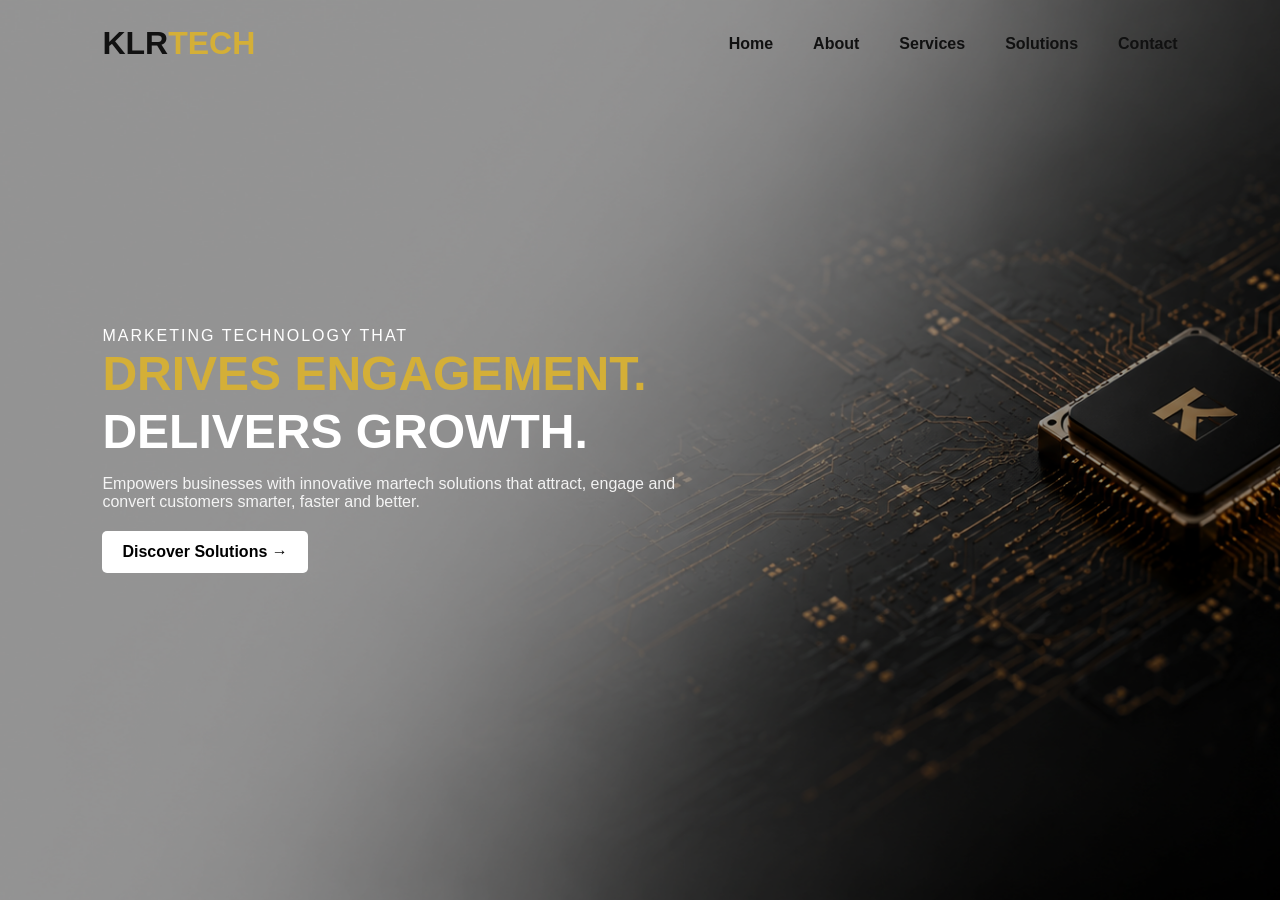
==== index.html @ 7ba4dcd9 "Update index.html" ====
<!DOCTYPE html>
<html lang="en">
<head>
    <meta charset="UTF-8">
    <meta name="viewport" content="width=device-width, initial-scale=1.0">
    <title>KLRTECH</title>

    <link rel="stylesheet" href="style.css">
</head>

<body>

<header>

    <div class="logo">
        KLR<span class="gold">TECH</span>
    </div>

    <nav>
        <a href="#home">Home</a>
        <a href="#about">About</a>
        <a href="#services">Services</a>
        <a href="#solutions">Solutions</a>
        <a href="#contact">Contact</a>
    </nav>

</header>

<section class="hero" id="home">

    <div class="overlay"></div>

    <div class="content">

        <p class="small">
            MARKETING TECHNOLOGY THAT
        </p>

        <h1>
            <span class="gold">DRIVES ENGAGEMENT.</span><br>
            DELIVERS GROWTH.
        </h1>

        <p class="desc">
            Empowers businesses with innovative martech solutions that attract,
            engage and convert customers smarter, faster and better.
        </p>

        <a href="#solutions" class="button">
            Discover Solutions →
        </a>

    </div>

</section>

</body>
</html>
---- style.css ----
*{
    margin:0;
    padding:0;
    box-sizing:border-box;
    font-family:Arial, Helvetica, sans-serif;
}

body{
    background:#fff;
    color:#111;
    overflow-x:hidden;
}

header{
    width:100%;
    padding:25px 8%;
    display:flex;
    justify-content:space-between;
    align-items:center;
    position:absolute;
    top:0;
    left:0;
    z-index:100;
}

.logo{
    font-size:32px;
    font-weight:bold;
}

.logo span{
    color:#D4AF37;
}

nav{
    display:flex;
    gap:40px;
}

nav a{
    text-decoration:none;
    color:#111;
    font-weight:600;
    transition:.3s;
}

nav a:hover{
    color:#ff6b00;
}

.hero{
    height: 100vh;
    width: 100%;
    background: url("Cover1.jpg") no-repeat center center/cover;
    position: relative;
    display: flex;
    align-items: center;
    padding: 0 8%;
}

/* gelapkan sikit background supaya text clear */
.overlay{
    position: absolute;
    top: 0;
    left: 0;
    height: 100%;
    width: 100%;
    background: rgba(0,0,0,0.4);
    z-index: 1;
}

.content{
    position: relative;
    z-index: 2;
    color: white;
    max-width: 600px;
}

.small{
    letter-spacing: 2px;
}

h1{
    font-size: 48px;
    line-height: 1.2;
}

.desc{
    margin-top: 15px;
    font-size: 16px;
    opacity: 0.9;
}

.button{
    display: inline-block;
    margin-top: 20px;
    padding: 12px 20px;
    background: white;
    color: black;
    text-decoration: none;
    font-weight: bold;
    border-radius: 5px;
}

/* Gold text */
.gold{
    color:#D4AF37;
}
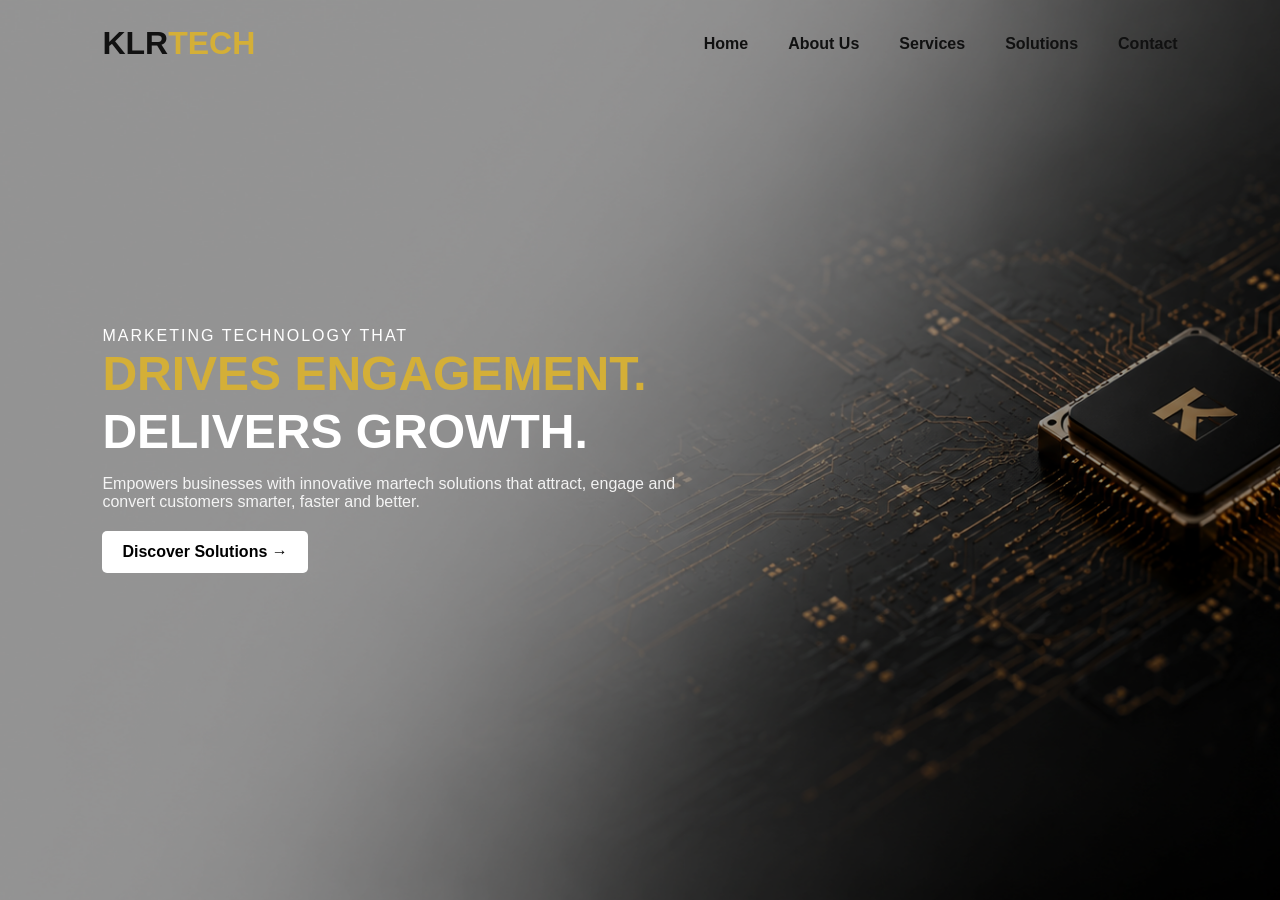
==== commit 7ec13101: "Update index.html" ====
--- a/index.html
+++ b/index.html
@@ -17,11 +17,11 @@
     </div>
 
     <nav>
-        <a href="#home">Home</a>
-        <a href="#about">About</a>
-        <a href="#services">Services</a>
-        <a href="#solutions">Solutions</a>
-        <a href="#contact">Contact</a>
+        <a href="index.html">Home</a>
+        <a href="about.html">About Us</a>
+        <a href="services.html">Services</a>
+        <a href="solutions.html">Solutions</a>
+        <a href="contact.html">Contact</a>
     </nav>
 
 </header>
@@ -46,7 +46,7 @@
             engage and convert customers smarter, faster and better.
         </p>
 
-        <a href="#solutions" class="button">
+        <a href="solutions.html" class="button">
             Discover Solutions →
         </a>
 
--- a/style.css
+++ b/style.css
@@ -101,8 +101,6 @@
     font-weight: bold;
     border-radius: 5px;
 }
-
-/* Gold text */
 .gold{
-    color:#D4AF37;
+    color:#D4AF37 !important;
 }
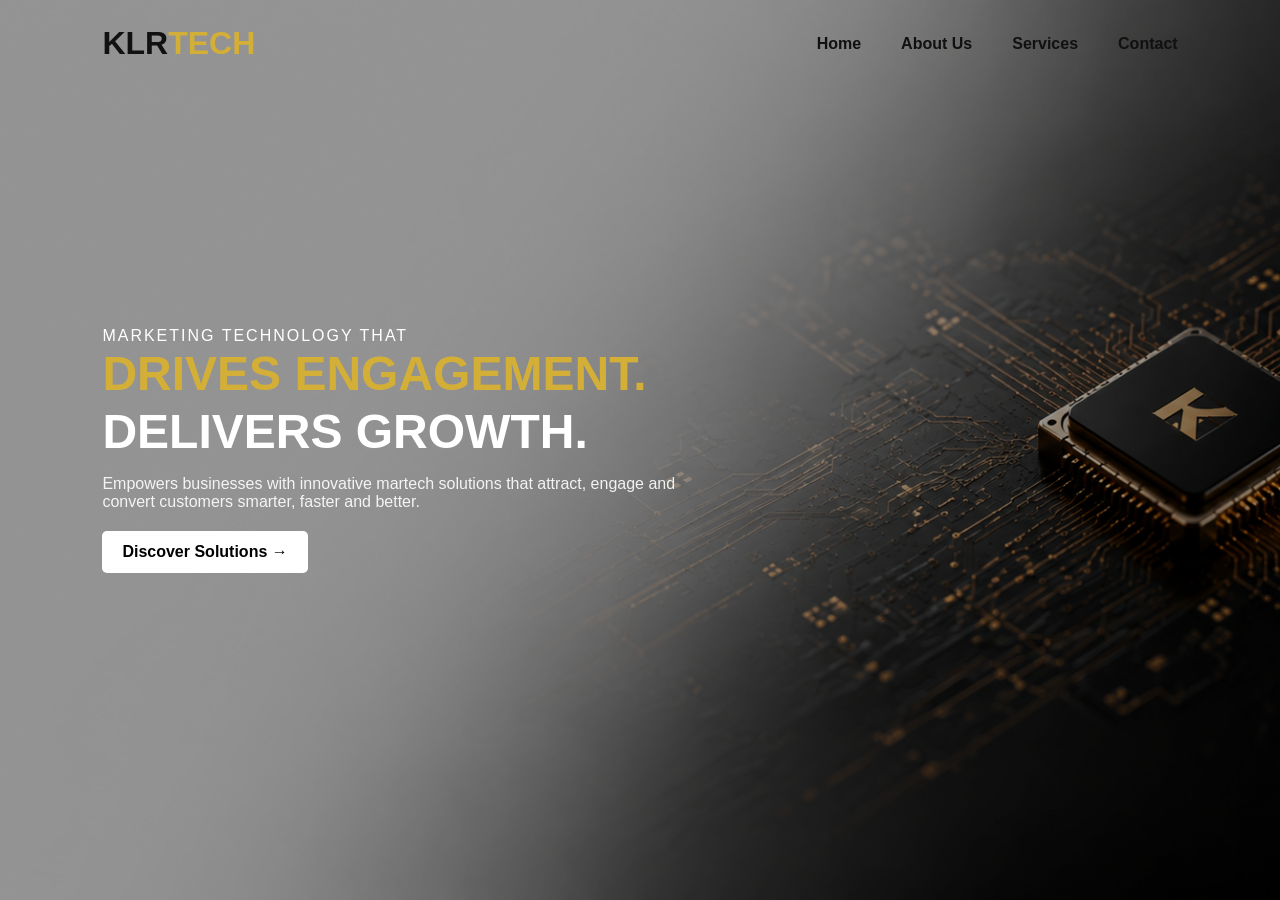
==== commit 238b60ee: "Update index.html" ====
--- a/index.html
+++ b/index.html
@@ -20,7 +20,6 @@
         <a href="index.html">Home</a>
         <a href="about.html">About Us</a>
         <a href="services.html">Services</a>
-        <a href="solutions.html">Solutions</a>
         <a href="contact.html">Contact</a>
     </nav>
 
--- a/style.css
+++ b/style.css
@@ -1,3 +1,4 @@
+/* RESET */
 *{
     margin:0;
     padding:0;
@@ -11,6 +12,7 @@
     overflow-x:hidden;
 }
 
+/* HEADER */
 header{
     width:100%;
     padding:25px 8%;
@@ -48,6 +50,7 @@
     color:#ff6b00;
 }
 
+/* HERO SECTION */
 .hero{
     height: 100vh;
     width: 100%;
@@ -58,7 +61,6 @@
     padding: 0 8%;
 }
 
-/* gelapkan sikit background supaya text clear */
 .overlay{
     position: absolute;
     top: 0;
@@ -101,6 +103,100 @@
     font-weight: bold;
     border-radius: 5px;
 }
+
 .gold{
     color:#D4AF37 !important;
 }
+
+/* ==========================================
+   ABOUT PAGE ONLY
+   ========================================== */
+
+.about-hero{
+    width:100%;
+    height:100vh;
+    background:url("Cover2.png") center center/cover no-repeat;
+    position:relative;
+    display:flex;
+    align-items:center;
+}
+
+.about-hero .overlay{
+    position:absolute;
+    inset:0;
+    background:rgba(0,0,0,.55);
+}
+
+.about-content{
+    position:relative;
+    z-index:2;
+    width:700px;
+    margin-left:8%;
+    color:#fff;
+}
+
+.about-content .small-title{
+    color:#D4AF37;
+    font-size:20px;
+    font-weight:700;
+    letter-spacing:1px;
+}
+
+.about-content h1{
+    font-size:78px;
+    font-weight:800;
+    margin-top:15px;
+    color:#fff;
+}
+
+.about-content .line{
+    width:240px;
+    height:2px;
+    background:#D4AF37;
+    margin:30px 0 40px;
+}
+
+.about-content h2{
+    font-size:24px;
+    margin-bottom:25px;
+    color:#fff;
+}
+
+.about-content p{
+    font-size:18px;
+    line-height:1.9;
+    color:#ddd;
+    margin-bottom:22px;
+}
+
+.about-content .btn{
+    display:inline-block;
+    margin-top:15px;
+    padding:14px 28px;
+    border:2px solid #D4AF37;
+    color:#D4AF37;
+    text-decoration:none;
+    border-radius:8px;
+    transition:.3s;
+}
+
+.about-content .btn:hover{
+    background:#D4AF37;
+    color:#111;
+}
+
+/* About page navigation */
+header nav a.active{
+    color:#D4AF37;
+    position:relative;
+}
+
+header nav a.active::after{
+    content:"";
+    position:absolute;
+    left:0;
+    bottom:-8px;
+    width:100%;
+    height:2px;
+    background:#D4AF37;
+}
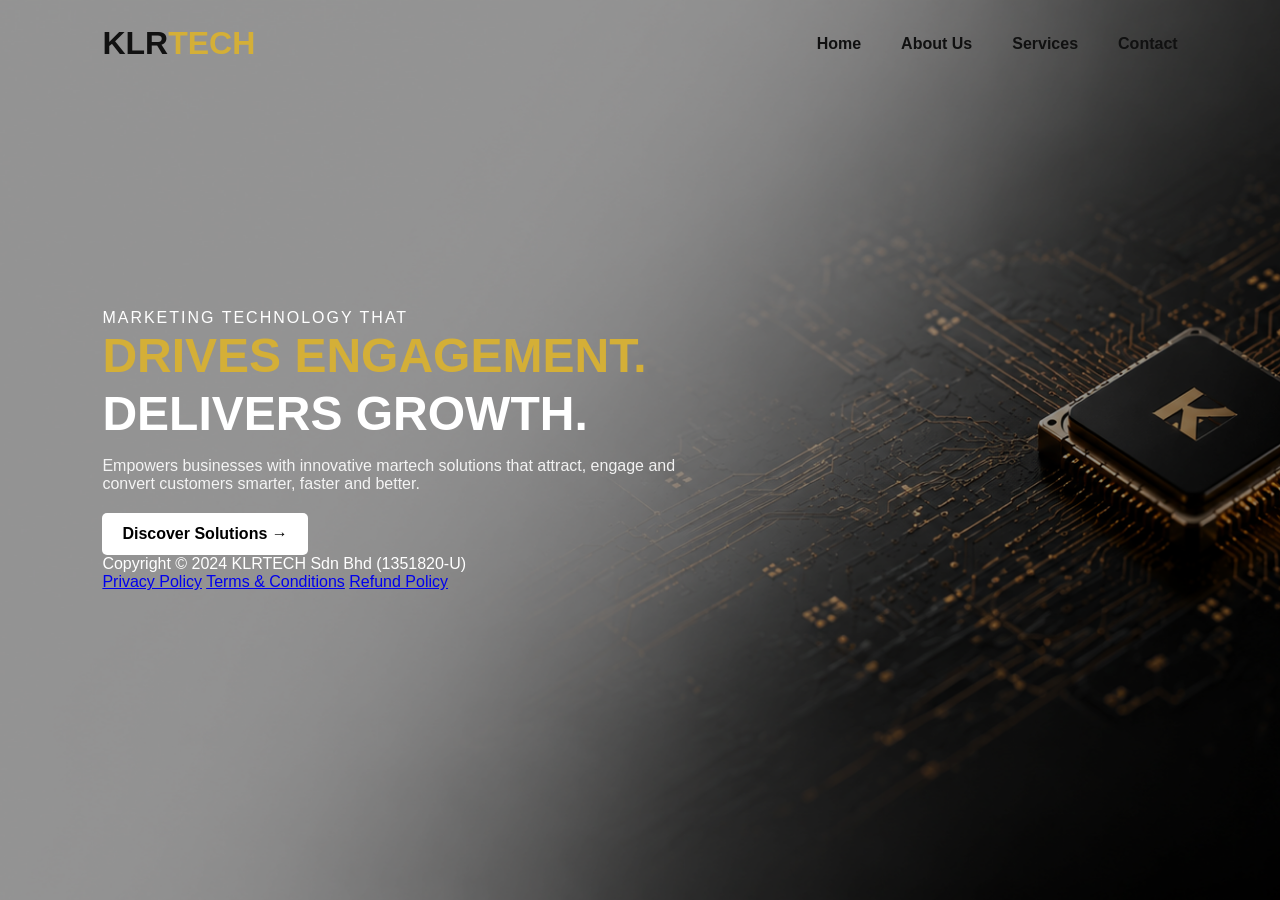
==== commit 68e5377f: "Update index.html" ====
--- a/index.html
+++ b/index.html
@@ -45,10 +45,23 @@
             engage and convert customers smarter, faster and better.
         </p>
 
-        <a href="solutions.html" class="button">
+        <a href="contact.html" class="button">
             Discover Solutions →
         </a>
+        
+<!-- Footer -->
+<footer class="footer">
+    <div class="footer-left">
+        Copyright © 2024 KLRTECH Sdn Bhd (1351820-U)
+    </div>
 
+    <div class="footer-right">
+        <a href="privacy-policy.html">Privacy Policy</a>
+        <a href="terms-conditions.html">Terms & Conditions</a>
+        <a href="refund-policy.html">Refund Policy</a>
+    </div>
+</footer>
+        
     </div>
 
 </section>
--- a/style.css
+++ b/style.css
@@ -200,3 +200,300 @@
     height:2px;
     background:#D4AF37;
 }
+
+/* ==========================
+   CONTACT PAGE
+========================== */
+
+.contact-page{
+
+    min-height:100vh;
+
+    background:url("Covercontact.jpg") center center/cover no-repeat;
+
+    position:relative;
+
+    display:flex;
+
+    align-items:center;
+
+    justify-content:center;
+
+}
+
+.contact-page .overlay{
+
+    position:absolute;
+
+    inset:0;
+
+    background:rgba(0,0,0,.60);
+
+}
+
+.contact-container{
+
+    width:88%;
+
+    position:relative;
+
+    z-index:2;
+
+    display:flex;
+
+    justify-content:space-between;
+
+    align-items:center;
+
+    gap:90px;
+
+    padding-top:80px;
+
+}
+
+/* LEFT */
+
+.contact-left{
+
+    flex:1;
+
+    color:white;
+
+}
+
+.small-title{
+
+    color:#D4AF37;
+
+    font-size:20px;
+
+    font-weight:700;
+
+    letter-spacing:1px;
+
+}
+
+.contact-left h1{
+
+    font-size:72px;
+
+    font-weight:800;
+
+    margin-top:15px;
+
+    line-height:1;
+
+}
+
+.gold-line{
+
+    width:220px;
+
+    height:2px;
+
+    background:#D4AF37;
+
+    margin:35px 0;
+
+}
+
+.contact-left p{
+
+    font-size:24px;
+
+    color:#ffffff;
+
+    line-height:1.7;
+
+    margin-bottom:40px;
+
+    max-width:480px;
+
+}
+
+.contact-left img{
+
+    width:100%;
+
+    max-width:500px;
+
+}
+
+/* RIGHT */
+
+.contact-right{
+
+    flex:1;
+
+}
+
+.contact-right form{
+
+    display:flex;
+
+    flex-direction:column;
+
+}
+
+.contact-right label{
+
+    color:white;
+
+    font-size:22px;
+
+    margin-bottom:10px;
+
+}
+
+.contact-right label span{
+
+    color:#D4AF37;
+
+}
+
+.contact-right input{
+
+    height:60px;
+
+    background:rgba(20,20,20,.75);
+
+    border:1px solid rgba(255,255,255,.2);
+
+    border-radius:8px;
+
+    padding:0 18px;
+
+    color:white;
+
+    margin-bottom:28px;
+
+    font-size:18px;
+
+}
+
+.contact-right textarea{
+
+    height:170px;
+
+    resize:none;
+
+    background:rgba(20,20,20,.75);
+
+    border:1px solid rgba(255,255,255,.2);
+
+    border-radius:8px;
+
+    padding:18px;
+
+    color:white;
+
+    margin-bottom:30px;
+
+    font-size:18px;
+
+}
+
+.contact-right input::placeholder,
+.contact-right textarea::placeholder{
+
+    color:#999;
+
+}
+
+.contact-right button{
+
+    height:60px;
+
+    border:none;
+
+    background:#D4AF37;
+
+    color:#111;
+
+    font-size:22px;
+
+    font-weight:bold;
+
+    border-radius:8px;
+
+    cursor:pointer;
+
+    transition:.3s;
+
+}
+
+.contact-right button:hover{
+
+    background:#e8bc4d;
+
+}
+
+/* Active Menu */
+
+nav a.active{
+
+    color:#D4AF37;
+
+    position:relative;
+
+}
+
+nav a.active::after{
+
+    content:"";
+
+    position:absolute;
+
+    left:0;
+
+    bottom:-8px;
+
+    width:100%;
+
+    height:2px;
+
+    background:#D4AF37;
+
+}
+
+/* Responsive */
+
+@media(max-width:991px){
+
+.contact-container{
+
+    flex-direction:column;
+
+    gap:60px;
+
+    padding-top:140px;
+
+}
+
+.contact-left{
+
+    text-align:center;
+
+}
+
+.contact-left p{
+
+    margin:auto;
+
+    margin-bottom:40px;
+
+}
+
+.contact-left img{
+
+    max-width:350px;
+
+}
+
+.contact-left h1{
+
+    font-size:54px;
+
+}
+
+}
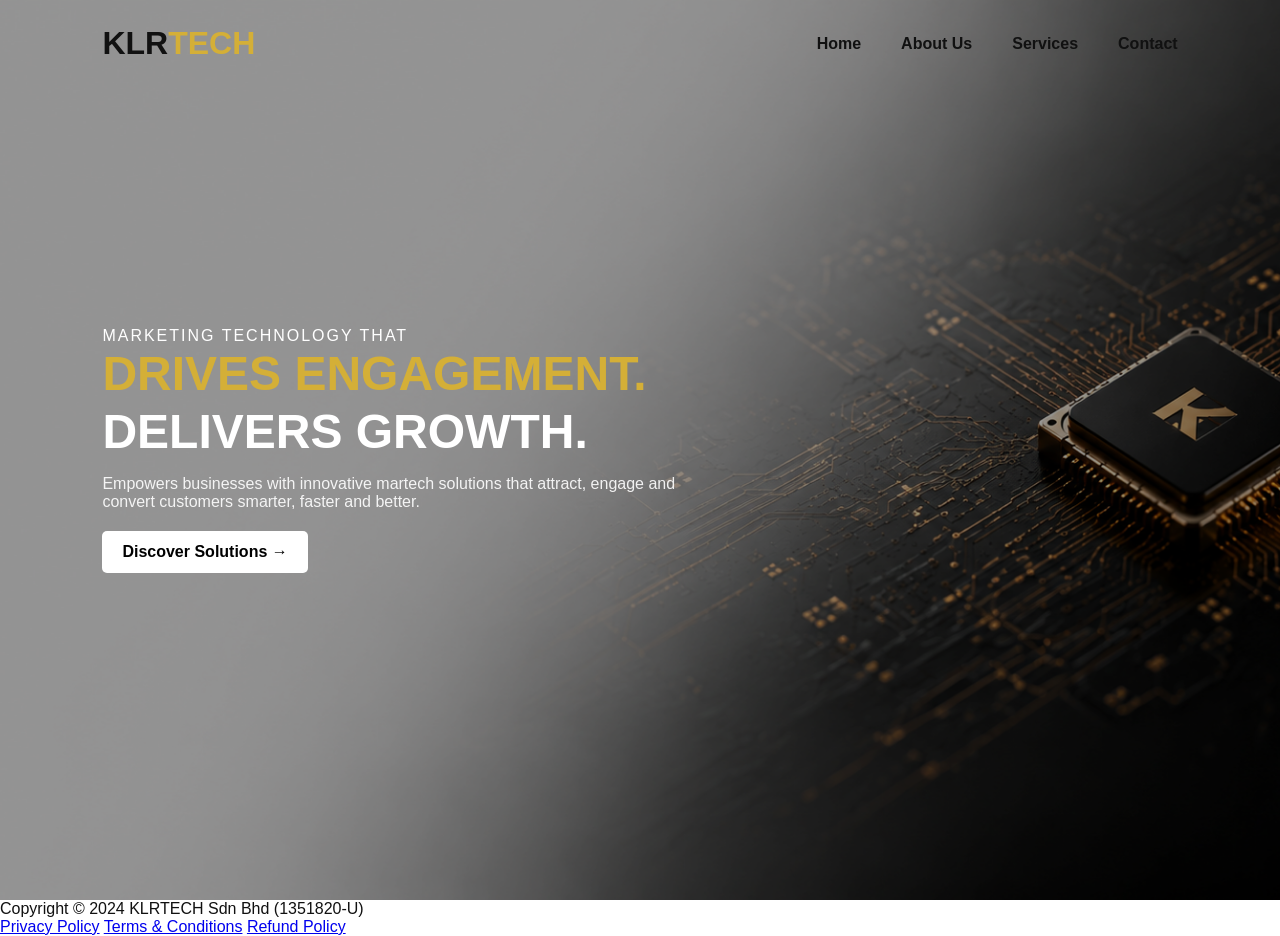
==== commit eeb07db4: "Update index.html" ====
--- a/index.html
+++ b/index.html
@@ -50,6 +50,8 @@
         </a>
         
 <!-- Footer -->
+</section>
+
 <footer class="footer">
     <div class="footer-left">
         Copyright © 2024 KLRTECH Sdn Bhd (1351820-U)
@@ -61,10 +63,9 @@
         <a href="refund-policy.html">Refund Policy</a>
     </div>
 </footer>
-        
-    </div>
-
-</section>
 
 </body>
 </html>
+
+</body>
+</html>
--- a/style.css
+++ b/style.css
@@ -495,5 +495,172 @@
     font-size:54px;
 
 }
-
-}
+/* ==========================
+   FOOTER
+========================== */
+
+.footer{
+    width:100%;
+    height:80px;
+    background:#232323;
+    display:flex;
+    justify-content:space-between;
+    align-items:center;
+    padding:0 8%;
+    color:#8a8a8a;
+    font-size:14px;
+}
+
+.footer-right{
+    display:flex;
+    gap:25px;
+}
+
+.footer-right a{
+    color:#8a8a8a;
+    text-decoration:none;
+}
+
+.footer-right a:hover{
+    color:#D4AF37;
+}
+    
+/* ==========================================
+   SERVICES PAGE
+========================================== */
+
+.services-hero{
+    width:100%;
+    height:100vh;
+    background:url("Coverservices.png") center center/cover no-repeat;
+    position:relative;
+    display:flex;
+    align-items:center;
+
+}
+
+.services-hero .overlay{
+    position:absolute;
+    inset:0;
+    background:rgba(0,0,0,.55);
+}
+
+.services-content{
+    position:relative;
+    z-index:2;
+    width:900px;
+    margin-left:4%;
+    color:#fff;
+}
+
+.services-content .small-title{
+    color:#D4AF37;
+    font-size:18px;
+    font-weight:700;
+    letter-spacing:1px;
+}
+
+.services-content h1{
+    font-size:72px;
+    font-weight:800;
+    color:#fff;
+    margin-top:15px;
+    line-height:1;
+}
+
+.gold-line{
+    width:240px;
+    height:2px;
+    background:#D4AF37;
+    margin:35px 0;
+}
+
+.services-content p{
+    font-size:18px;
+    line-height:1.8;
+    color:#ddd;
+    max-width:650px;
+    margin-bottom:40px;
+}
+
+/* Cards */
+
+.service-cards{
+    display:flex;
+    gap:25px;
+}
+
+.service-card{
+    width:270px;
+    min-height:340px;
+    padding:35px;
+    border:1px solid rgba(255,255,255,.12);
+    background:rgba(255,255,255,.03);
+    backdrop-filter:blur(6px);
+    border-radius:18px;
+}
+
+.service-card h3{
+    font-size:24px;
+    font-weight:700;
+    margin-bottom:15px;
+    color:#fff;
+}
+
+.card-line{
+    width:45px;
+    height:2px;
+    background:#D4AF37;
+    margin-bottom:25px;
+}
+
+.service-card ul{
+    list-style:none;
+}
+
+.service-card ul li{
+    position:relative;
+    padding-left:22px;
+    margin-bottom:18px;
+    color:#e4e4e4;
+    font-size:16px;
+}
+
+.service-card ul li::before{
+    content:"▸";
+    position:absolute;
+    left:0;
+    color:#D4AF37;
+}
+
+/* Responsive */
+
+@media(max-width:1200px){
+
+    .service-cards{
+        flex-wrap:wrap;
+    }
+
+    .services-content{
+        width:95%;
+    }
+
+}
+
+@media(max-width:768px){
+
+    .services-content h1{
+        font-size:48px;
+    }
+
+    .service-cards{
+        flex-direction:column;
+    }
+
+    .service-card{
+        width:100%;
+    }
+
+}
+}
+}
